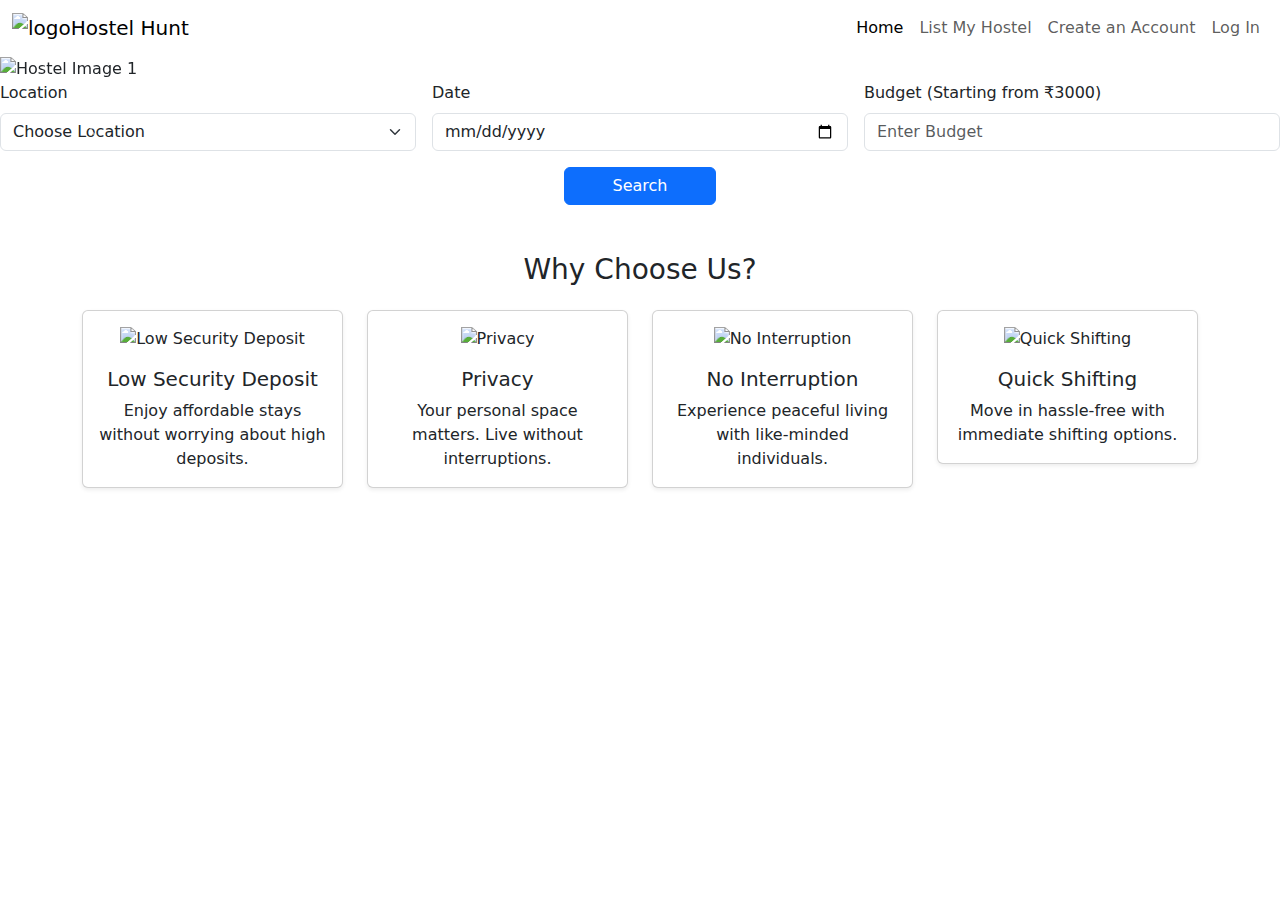
==== Assets bootstrap/bootstrap-5.3.3-dist/hostelhunt.html @ 470bd95a "Initial commit" ====
<!DOCTYPE html>
<html lang="en">
<head>
    <meta charset="UTF-8">
    <meta name="viewport" content="width=device-width, initial-scale=1.0">
    <title>Hostel Hunt</title>
    <!-- Bootstrap CSS -->
    <link href="https://cdn.jsdelivr.net/npm/bootstrap@5.3.0-alpha1/dist/css/bootstrap.min.css" rel="stylesheet">
       <link rel="stylesheet" href="./Assets bootstrap/bootstrap-5.3.3-dist/css/style.css">
    </head>
<body>
    <!-- Navbar -->
    <nav class="navbar navbar-expand-lg">
        <div class="container-fluid">
            <a class="navbar-brand d-flex align-items-center" href="#">
                <img src="./Assets bootstrap/bootstrap-5.3.3-dist/img/image.png" alt="logo">
                Hostel Hunt
            </a>
            <button class="navbar-toggler" type="button" data-bs-toggle="collapse" data-bs-target="#navbarSupportedContent" aria-controls="navbarSupportedContent" aria-expanded="false" aria-label="Toggle navigation">
                <span class="navbar-toggler-icon"></span>
            </button>
            <div class="collapse navbar-collapse justify-content-end" id="navbarSupportedContent">
                <ul class="navbar-nav mb-2 mb-lg-0">
                    <li class="nav-item">
                        <a class="nav-link active" aria-current="page" href="#">Home</a>
                    </li>
                    <li class="nav-item">
                        <a class="nav-link" href="#">List My Hostel</a>
                    </li>
                    <li class="nav-item">
                        <a class="nav-link" href="#">Create an Account</a>
                    </li>
                    <li class="nav-item">
                        <a class="nav-link" href="#">Log In</a>
                    </li>
                </ul>
            </div>
        </div>
    </nav>

    <!-- Image Background Section with Search Bar -->
    <div id="imageCarousel" class="carousel slide search-bar-container" data-bs-ride="carousel">
        <div class="carousel-inner">
            <div class="carousel-item active">
                <img src="./Assets bootstrap/bootstrap-5.3.3-dist/img/img1.jpg" alt="Hostel Image 1">
            </div>
            <div class="carousel-item">
                <img src="./Assets bootstrap/bootstrap-5.3.3-dist/img/img2.jpg" alt="Hostel Image 2">
            </div>
            <div class="carousel-item">
                <img src="./Assets bootstrap/bootstrap-5.3.3-dist/img/pexels-cottonbro-5137980.jpg" alt="Hostel Image 3">
            </div>
            <div class="carousel-item">
                <img src="./Assets bootstrap/bootstrap-5.3.3-dist/img/pexels-ivan-samkov-5676744.jpg" alt="Hostel Image 4">
            </div>
        </div>
        <button class="carousel-control-prev" type="button" data-bs-target="#imageCarousel" data-bs-slide="prev">
            <span class="carousel-control-prev-icon" aria-hidden="true"></span>
            <span class="visually-hidden">Previous</span>
        </button>
        <button class="carousel-control-next" type="button" data-bs-target="#imageCarousel" data-bs-slide="next">
            <span class="carousel-control-next-icon" aria-hidden="true"></span>
            <span class="visually-hidden">Next</span>
        </button>

        <!-- Search Bar Section -->
        <div class="search-bar">
            <form class="row g-3">
                <div class="col-md-4">
                    <label for="location" class="form-label">Location</label>
                    <select id="location" class="form-select">
                        <option selected>Choose Location</option>
                        <option value="1">Vijay Nagar</option>
                        <option value="2">Palasia</option>
                        <option value="3">Bhawarkuan</option>
                        <option value="4">Geeta Bhavan</option>
                        <option value="5">Bholaram</option>
                    </select>
                </div>
                <div class="col-md-4">
                    <label for="date" class="form-label">Date</label>
                    <input type="date" id="date" class="form-control">
                </div>
                <div class="col-md-4">
                    <label for="budget" class="form-label">Budget (Starting from ₹3000)</label>
                    <input type="number" id="budget" class="form-control" placeholder="Enter Budget" min="3000">
                </div>
                <div class="col-12 text-center">
                    <button type="submit" class="btn btn-primary px-5">Search</button>
                </div>
            </form>
        </div>
    </div>
  <!-- Amenities Section -->
  <div class="container my-5">
    <h3 class="text-center mb-4">Why Choose Us?</h3>
    <div class="row g-4">
        <div class="col-md-3">
            <div class="card text-center shadow-sm">
                <div class="card-body">
                    <img src="./Assets bootstrap/bootstrap-5.3.3-dist/img/low-security.png" alt="Low Security Deposit" class="img-fluid mb-3">
                    <h5 class="card-title">Low Security Deposit</h5>
                    <p class="card-text">Enjoy affordable stays without worrying about high deposits.</p>
                </div>
            </div>
        </div>
        <div class="col-md-3">
            <div class="card text-center shadow-sm">
                <div class="card-body">
                    <img src="./Assets bootstrap/bootstrap-5.3.3-dist/img/privacy.png" alt="Privacy" class="img-fluid mb-3">
                    <h5 class="card-title">Privacy</h5>
                    <p class="card-text">Your personal space matters. Live without interruptions.</p>
                </div>
            </div>
        </div>
        <div class="col-md-3">
            <div class="card text-center shadow-sm">
                <div class="card-body">
                    <img src="./Assets bootstrap/bootstrap-5.3.3-dist/img/no-interruption.png" alt="No Interruption" class="img-fluid mb-3">
                    <h5 class="card-title">No Interruption</h5>
                    <p class="card-text">Experience peaceful living with like-minded individuals.</p>
                </div>
            </div>
        </div>
        <div class="col-md-3">
            <div class="card text-center shadow-sm">
                <div class="card-body">
                    <img src="./Assets bootstrap/bootstrap-5.3.3-dist/img/quick-shifting.png" alt="Quick Shifting" class="img-fluid mb-3">
                    <h5 class="card-title">Quick Shifting</h5>
                    <p class="card-text">Move in hassle-free with immediate shifting options.</p>
                </div>
            </div>
        </div>
    </div>
</div>


<!-- Bootstrap JS -->
<script src="https://cdn.jsdelivr.net/npm/bootstrap@5.3.0-alpha1/dist/js/bootstrap.bundle.min.js"></script>
</body>
</html>
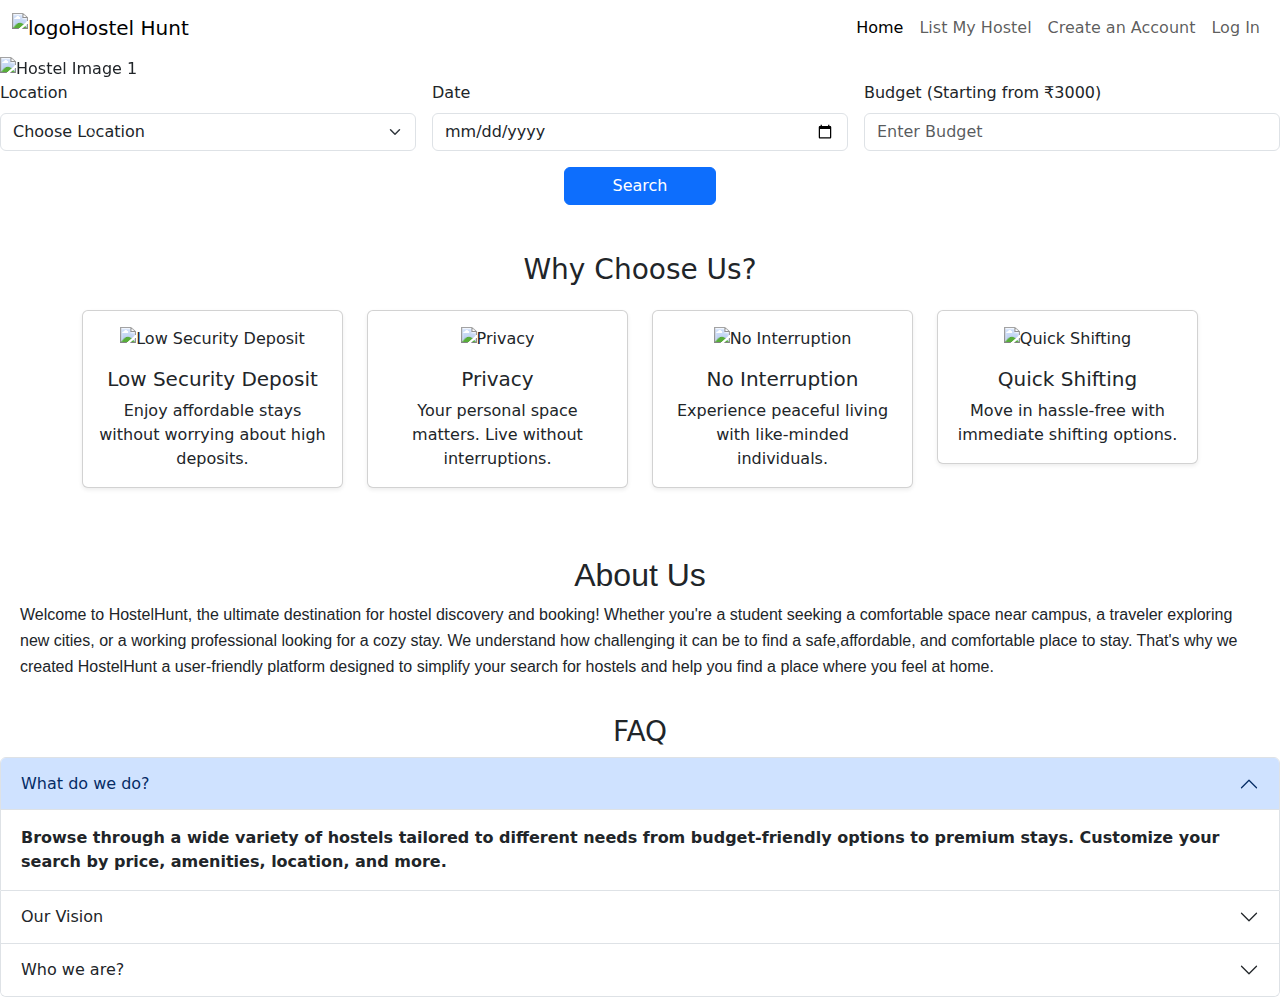
==== commit a2a8bee4: "faq" ====
--- a/Assets bootstrap/bootstrap-5.3.3-dist/hostelhunt.html
+++ b/Assets bootstrap/bootstrap-5.3.3-dist/hostelhunt.html
@@ -133,6 +133,66 @@
         </div>
     </div>
 </div>
+<!-- About Us -->
+<body>
+    <div style="padding: 20px; font-family: Arial, sans-serif; line-height: 1.6;">
+      <h2 style="text-align-last:center;">About Us</h2>
+      <p>
+          Welcome to HostelHunt, the ultimate destination for hostel discovery and booking! Whether you're a student seeking a 
+          comfortable space near campus, a traveler exploring new cities, or a working professional looking for a cozy stay. 
+          We understand how challenging it can be to find a safe,affordable, and comfortable place to stay. That's why we created 
+          HostelHunt a user-friendly platform designed to simplify your search for hostels and help you find a place where you feel at 
+          home.
+      </p>
+    </div>
+  </body>
+  </html>
+  
+  <!-- Accrodion for FAQ -->
+  <div class="accordion" id="accordionExample">
+      <H3 style="text-align-last: center;">FAQ</H3>
+      <div class="accordion-item">
+        <h2 class="accordion-header">
+          <button class="accordion-button" type="button" data-bs-toggle="collapse" data-bs-target="#collapseOne" aria-expanded="true" aria-controls="collapseOne">
+              What do we do?
+          </button>
+        </h2>
+        <div id="collapseOne" class="accordion-collapse collapse show" data-bs-parent="#accordionExample">
+          <div class="accordion-body">
+            <strong>Browse through a wide variety of hostels tailored to different needs from budget-friendly options to premium stays. 
+              Customize your search by price, amenities, location, and more.</strong>
+          </div>
+        </div>
+      </div>
+      <div class="accordion-item">
+        <h2 class="accordion-header">
+          <button class="accordion-button collapsed" type="button" data-bs-toggle="collapse" data-bs-target="#collapseTwo" aria-expanded="false" aria-controls="collapseTwo">
+              Our Vision
+          </button>
+        </h2>
+        <div id="collapseTwo" class="accordion-collapse collapse" data-bs-parent="#accordionExample">
+          <div class="accordion-body">
+            <strong>We believe everyone deserves a home away from home, and we're here to make that happen. Our platform not 
+              only helps you find the perfect hostel but also builds a community of travelers and residents who share their 
+              experiences and insights.</strong> 
+          </div>
+        </div>
+      </div>
+      <div class="accordion-item">
+        <h2 class="accordion-header">
+          <button class="accordion-button collapsed" type="button" data-bs-toggle="collapse" data-bs-target="#collapseThree" aria-expanded="false" aria-controls="collapseThree">
+            Who we are? 
+          </button>
+        </h2>
+        <div id="collapseThree" class="accordion-collapse collapse" data-bs-parent="#accordionExample">
+          <div class="accordion-body">
+              <Strong> we're more than just a listing platform—we're a community-driven solution dedicated to making hostel living 
+                  accessible, transparent, and stress-free. Our team is passionate about providing users with a smooth, reliable 
+                  experience while empowering hostel owners to reach their ideal audience</Strong>
+          </div>
+        </div>
+      </div>
+    </div>
 
 
 <!-- Bootstrap JS -->
